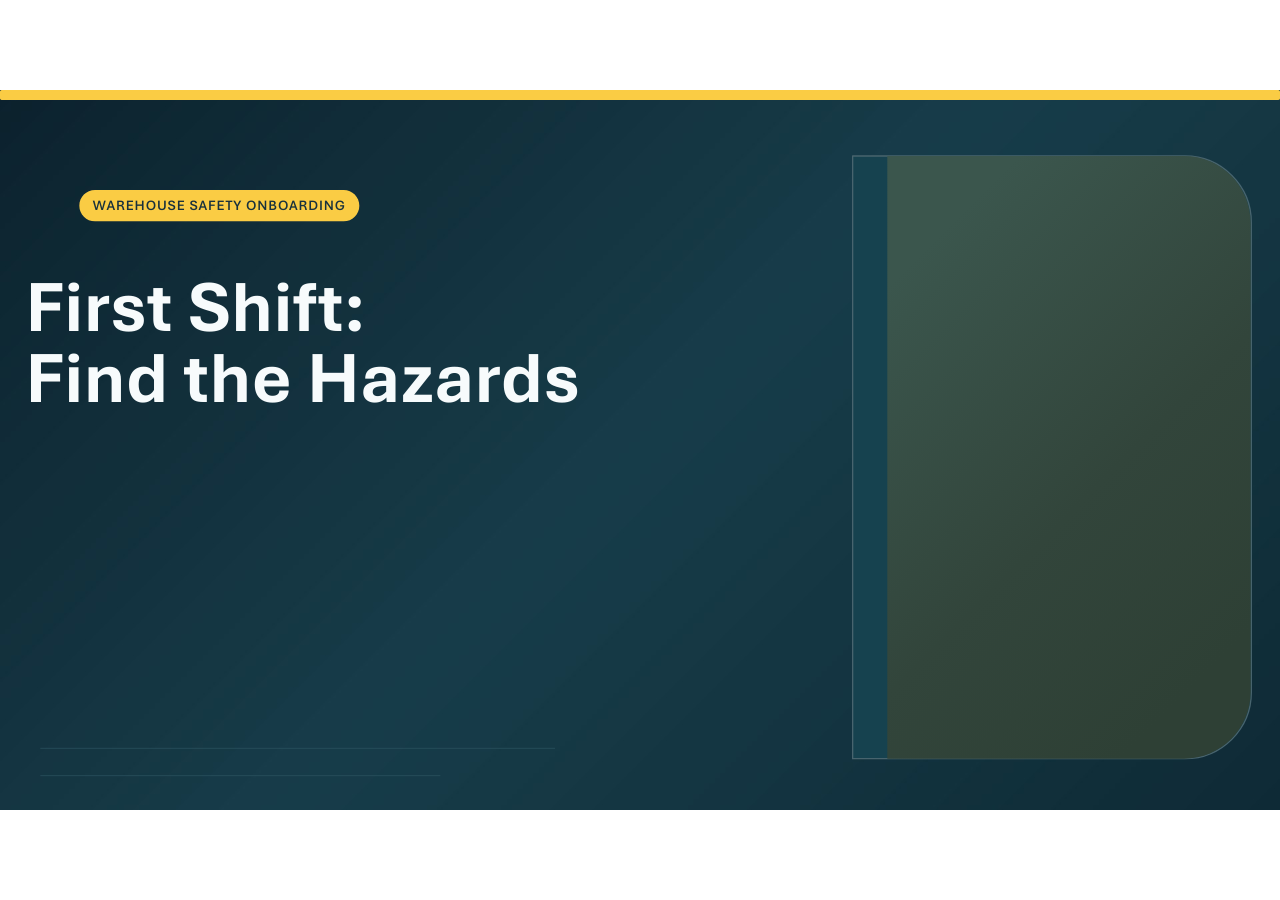
==== story.html @ 8f9c89ce "Publish First Shift onboarding course" ====
﻿<!doctype html>
<html lang="en-US">
<head>
  <meta charset="utf-8">
  <!-- Created using Storyline 360 x64 - http://www.articulate.com  -->
  <!-- version: 3.126.38052.0 -->
  <title>First Shift Onboarding</title>
  <meta http-equiv="x-ua-compatible" content="IE=edge"/>
  <meta name="viewport" content="width=device-width,initial-scale=1,user-scalable=no,shrink-to-fit=no,minimal-ui"/>
  <meta name="apple-mobile-web-app-capable" content="yes"/>
  <style>
    html, body { height: 100%; padding: 0; margin: 0 }
    #app { height: 100%; width: 100%; }
  </style>

  <script>
    window.DS = {};
    window.globals = {
      DATA_PATH_BASE: '',
      HAS_FRAME: true,
      HAS_SLIDE: true,

      lmsPresent: false,
      tinCanPresent: false,
      cmi5Present: false,
      aoSupport: false,
      scale: 'Scaled',
      captureRc: false,
      browserSize: 'optimal',
      bgColor: '#FFFFFF',
      features: 'DropInBase,EngagePromiseUpgrade,JsInteractions,Localization,LocalizationImage,PlayerMemoryEnhancements,SlideLevelScale,SlidePromiseUpgrade,StartupPromiseUpgrade',
      themeName: 'unified',
      preloaderColor: '#8C8C8C',
      suppressAnalytics: false,
      productChannel: 'stable',
      publishSource: 'storyline',
      aid: 'aid|fa138c93-b85c-40eb-9990-4e5378b3718a',
      cid: 'cedfbe96-9e7b-4e43-aa9d-172e8ffba620',
      playerVersion: '3.126.38052.0',
      publishTimestamp: '2026-10-05T07:05:16.5216376Z',
      maxIosVideoElements: 10,
      connectionSettings: { message: 'You%20are%20offline.%20Trying%20to%20reconnect...', useDarkTheme: true, mode: 'disabled' },
      hasFeature: function(feature) {
        return this.features.split(',').includes(feature);
      },
      
      parseParams: function(qs) {
        if (window.globals.parsedParams != null) {
          return window.globals.parsedParams;
        }
        qs = (qs || window.location.search.substr(1)).split('+').join(' ');
        var params = {},
            tokens,
            re = /[?&]?([^=]+)=([^&]*)/g;

        while (tokens = re.exec(qs)) {
          params[decodeURIComponent(tokens[1]).trim()] =
            decodeURIComponent(tokens[2]).trim();
        }
        window.globals.parsedParams = params;
        return params;
      }

    };

    if (window.flagsUnderTest != null) {
      window.globals.features = window.flagsUnderTest.reduce((accum, feature) => {
        if (!accum.includes(feature)) {
          accum.push(feature);
        }
        return accum;
      }, window.globals.features.split(',')).join();
    }
  </script>
  <script>
    var isIe11 = ('ActiveXObject' in window || window.MSBlobBuilder != null)
      && window.msCrypto != null && !window.ActiveXObject;
    if (isIe11) {
      window.globals.unsupportedBrowser = true;
      document.write(atob('[base64]'));
    }
  </script>

  <script>
    if (window.globals.hasFeature('Localization')) {
      
      
    }
  </script>

  
  
  <script>window.THREE = { };</script>
  
</head>
<body style="background: #FFFFFF" class="cs-HTML theme-unified">
  <!-- 360 -->
  <script>!function(){var e,i=/iPhone/i,o=/iPod/i,n=/iPad/i,t=/\biOS-universal(?:.+)Mac\b/i,r=/\bAndroid(?:.+)Mobile\b/i,a=/Android/i,d=/(?:SD4930UR|\bSilk(?:.+)Mobile\b)/i,p=/Silk/i,l=/Windows Phone/i,u=/\bWindows(?:.+)ARM\b/i,b=/BlackBerry/i,s=/BB10/i,c=/Opera Mini/i,f=/\b(CriOS|Chrome)(?:.+)Mobile/i,h=/Mobile(?:.+)Firefox\b/i,v=function(e){return void 0!==e&&"MacIntel"===e.platform&&"number"==typeof e.maxTouchPoints&&e.maxTouchPoints>1&&"undefined"==typeof MSStream};e=function(e){var m={userAgent:"",platform:"",maxTouchPoints:0};e||"undefined"==typeof navigator?"string"==typeof e?m.userAgent=e:e&&e.userAgent&&(m={userAgent:e.userAgent,platform:e.platform,maxTouchPoints:e.maxTouchPoints||0}):m={userAgent:navigator.userAgent,platform:navigator.platform,maxTouchPoints:navigator.maxTouchPoints||0};var g=m.userAgent,y=g.split("[FBAN");void 0!==y[1]&&(g=y[0]),void 0!==(y=g.split("Twitter"))[1]&&(g=y[0]);var A=function(e){return function(i){return i.test(e)}}(g),w={apple:{phone:A(i)&&!A(l),ipod:A(o),tablet:!A(i)&&(A(n)||v(m))&&!A(l),universal:A(t),device:(A(i)||A(o)||A(n)||A(t)||v(m))&&!A(l)},amazon:{phone:A(d),tablet:!A(d)&&A(p),device:A(d)||A(p)},android:{phone:!A(l)&&A(d)||!A(l)&&A(r),tablet:!A(l)&&!A(d)&&!A(r)&&(A(p)||A(a)),device:!A(l)&&(A(d)||A(p)||A(r)||A(a))||A(/\bokhttp\b/i)},windows:{phone:A(l),tablet:A(u),device:A(l)||A(u)},other:{blackberry:A(b),blackberry10:A(s),opera:A(c),firefox:A(h),chrome:A(f),device:A(b)||A(s)||A(c)||A(h)||A(f)},any:!1,phone:!1,tablet:!1};return w.any=w.apple.device||w.android.device||w.windows.device||w.other.device,w.phone=w.apple.phone||w.android.phone||w.windows.phone,w.tablet=w.apple.tablet||w.android.tablet||w.windows.tablet,w}(),"object"==typeof exports&&"undefined"!=typeof module?module.exports=e:"function"==typeof define&&define.amd?define((function(){return e})):this.isMobile=e}();
    window.isMobile.apple.tablet = window.isMobile.apple.tablet ||
      (navigator.platform === 'MacIntel' && navigator.maxTouchPoints > 1);
    window.isMobile.apple.device = window.isMobile.apple.device || window.isMobile.apple.tablet;
    window.isMobile.tablet = window.isMobile.tablet || window.isMobile.apple.tablet;
    window.isMobile.any = window.isMobile.any || window.isMobile.apple.tablet;
  </script>

  <div id="focus-sink" tabindex="-1"></div>

  <div id="preso"></div>
  <script>
    (function() {

      var classTypes = [ 'desktop', 'mobile', 'phone', 'tablet' ];

      var addDeviceClasses = function(prefix, testObj) {
        var curr, i;
        for (i = 0; i < classTypes.length; i++) {
          curr = classTypes[i];
          if (testObj[curr]) {
            document.body.classList.add(prefix + curr);
          }
        }
      };

      var params = window.globals.parseParams(),
          isDevicePreview = params.devicepreview === '1',
          isPhoneOverride = params.deviceType === 'phone' || (isDevicePreview && params.phone == '1'),
          isTabletOverride = (params.deviceType === 'tablet' || isDevicePreview) && !isPhoneOverride,
          isMobileOverride = isPhoneOverride || isTabletOverride;

      var deviceView = {
        desktop: !window.isMobile.any && !isMobileOverride,
        mobile: window.isMobile.any || isMobileOverride,
        phone: isPhoneOverride || (window.isMobile.phone && !isTabletOverride),
        tablet: isTabletOverride || window.isMobile.tablet
      };

      window.globals.deviceView = deviceView;
      window.isMobile.desktop = !window.isMobile.any;
      window.isMobile.mobile = window.isMobile.any;

      addDeviceClasses('view-', deviceView);

    })();
  </script>
  
  <script src='story_content/triggers.js' type=text/javascript></script>
<script src='story_content/user.js' type=text/javascript></script>
  <div class="slide-loader"></div>

  <script>
    var doc = document, loader = doc.body.querySelector('.slide-loader'); [ 1, 2, 3 ].forEach(function(n) { var d = doc.createElement('div'); d.style.backgroundColor = window.globals.preloaderColor; d.classList.add('mobile-loader-dot'); d.classList.add('dot' + n); loader.appendChild(d); });
  </script>

  <div class="mobile-load-title-overlay" style="display: none">
    <div class="mobile-load-title">First Shift Onboarding</div>
  </div>

  <div class="mobile-chrome-warning"></div>

  
<style>
  .warn-connection-dialog {
    display: none;
    background: transparent;
    pointer-events: all;
    position: fixed;
    left: 0;
    top: 0;
    width: 100%;
    height: 100%;
    z-index: 999;
  }

  .warn-connection-content {
    pointer-events: all;
    border-radius: 4px;
    background: white;
    border: 1px solid #E7E7E7;
    color: #333333;
    box-shadow: 0 2px 4px rgba(0, 0, 0, 0.25);
    transition: all 150ms ease-out;
    position: absolute;
    white-space: nowrap;
  }

  .view-phone.is-landscape .warn-connection-content {
    left: 23px;
    bottom: 23px;
  }

  .view-tablet.is-landscape .warn-connection-content {
    left: 50%;
    top: 20px;
    transform: translateX(-50%);
  }

  .view-mobile.is-portrait .warn-connection-content {
    transform: translate(-50%, calc(-100% - 15px));
  }

  .warn-connection-content p {
    display: inline-block;
    margin: 0 8px 0 0;
    line-height: 33px;
    font-size: 11px;
  }

  .warn-connection-content svg {
    position: relative;
    vertical-align: middle;
    margin: 0 2px 2px 8px;
  }

  .view-desktop .warn-connection-content {
    left: 1.5em;
    bottom: 1.5em;
  }

  .view-desktop .warn-connection-content p {
    font-size: 1.1em;
  }

  .is-offline .warn-connection-dialog {
    display: block;
  }

  .is-offline .cs-panel * {
    pointer-events: none !important;
  }

  .is-offline .cs-panel {
    pointer-events: all !important;
  }

  .is-offline #nav-controls * {
    pointer-events: none !important;
  }

  .is-offline #nav-controls {
    pointer-events: all !important;
  }
</style>

<div class="warn-connection-dialog" role="alertdialog" aria-modal="true" tabindex="0" aria-labelledby="warn-connection-message">
  <div class="warn-connection-content">
    <svg width="17" height="15" viewBox="0 0 17 15" xmlns="http://www.w3.org/2000/svg">
      <path fill="#8F0000" stroke="white" d="M16.07,12.98 L15.88,12.23 L9.51,1.21 C8.97,0.26,7.6,0.26,7.06,1.21 L0.69,12.23 C0.15,13.16,0.81,14.36,1.91,14.36 H14.65 C15.47,14.36,16.05,13.7,16.07,12.98 Z"/>
      <path fill="white" stroke="white" d="M8.58,5.5 C8.35,5.28,8.5,5.35,8.21,5.32 C8.09,5.35,7.97,5.49,7.96,5.67 C7.97,5.79,7.98,5.92,7.98,6.04 L7.98,6.04 C7.99,6.17,8,6.31,8.01,6.43 L8.01,6.44 C8.03,6.92,8.06,7.41,8.09,7.9 L8.09,7.9 C8.12,8.39,8.14,8.88,8.17,9.37 C8.17,9.39,8.18,9.42,8.2,9.44 C8.23,9.46,8.25,9.47,8.28,9.47 C8.31,9.47,8.34,9.46,8.35,9.44 C8.37,9.43,8.38,9.4,8.39,9.35 L8.39,9.34 C8.39,9.24,8.4,9.15,8.4,9.05 L8.4,9.05 C8.41,8.96,8.41,8.86,8.42,8.75 C8.43,8.44,8.45,8.12,8.47,7.81 L8.47,7.81 C8.49,7.49,8.51,7.18,8.53,6.87 C8.55,6.46,8.56,6.05,8.59,5.64 L8.6,5.62 C8.6,5.57,8.59,5.53,8.58,5.5 L8.21,5.32 Z"/>
      <circle fill="white" stroke="white" cx="8.3" cy="11.35" r="0.3"/>
    </svg>
    <p id="warn-connection-message">You are offline. Trying to reconnect...</p>
  </div>
</div>

<script>
  (function() {
    window.DS.connection = {
      warningShown: false,
      assets: {},
      loadingAssetGroup: false,
      retryDelay: 500
    };

    var connectionSettings = window.globals.connectionSettings || {};

    var useConnectionMessages = window.AbortController != null &&
      window.location.protocol != 'file:' &&
      connectionSettings.mode === 'normal';

    window.DS.connection.useConnectionMessages = useConnectionMessages;

    var assetCount = 0;
    var checkLoadedId;


    if (useConnectionMessages && connectionSettings != null) {
      var contentEl = document.querySelector('.warn-connection-content');
      var messageEl = contentEl.querySelector('p');

      if (connectionSettings.useDarkTheme) {
        contentEl.style.borderColor = '#BABBBA';
        contentEl.style.backgroundColor = '#282828';
        contentEl.style.color = '#FFFFFF';
      }

      if (connectionSettings.message != null) {
        messageEl.textContent = window.decodeURIComponent(connectionSettings.message);
      }
    }

    function checkAssetsReady() {
      for (var i in DS.connection.assets) {
        if (!DS.connection.assets[i].success) {
          return false;
        }
      }
      return true;
    }

    function stopAssetGroup() {
      if (!useConnectionMessages) { return; }

      assetCount = 0;

      DS.connection.oldAssetGroup = DS.connection.assets;
      DS.connection.assets = {};
      DS.connection.loadingAssetGroup = false;
      clearInterval(checkLoadedId);
    }

    function startAssetGroup() {
      if (!useConnectionMessages) { return; }
      var ticks = 0;
      clearInterval(checkLoadedId);
      checkLoadedId = setInterval(function() {
        var loaded = 0;
        if (assetCount === 0 && loaded === 0) {
          clearInterval(checkLoadedId);
          return;
        }

        for (var i in DS.connection.assets) {
          if (DS.connection.assets[i].success) {
            loaded++;
          }
        }

        if (assetCount === loaded && checkAssetsReady()) {
          for (var i in DS.connection.assets) {
            if (DS.connection.assets[i].action) {
              DS.connection.assets[i].action();
            }
          }
          hideWarning();
          stopAssetGroup();
        }
      }, 100)
    }

    function requiredAsset(url, action, retry, type) {
      if (!useConnectionMessages) { return; }
      if (DS.connection.assets[url]) { return; }

      DS.connection.assets[url] = {
        success: false, action: action, retry: retry, type: type
      };
      assetCount = Object.keys(DS.connection.assets).length;
      if (!DS.connection.loadingAssetGroup) {
        startAssetGroup();
      }
      DS.connection.loadingAssetGroup = true;
    }

    function assetLoaded(url) {
      if (!useConnectionMessages) { return; }
      if (DS.connection.assets[url]) {
        DS.connection.assets[url].success = true;
      }
    }

    function assetFailed(url) {
      if (!useConnectionMessages) { return; }
      if (!DS.connection.assets[url]) {
        if (/\.js$/.test(url) && url.indexOf('transcripts') === -1) {
          setTimeout(function() {
            if (DS.connection.lastSlideLoaded != null) {
              DS.connection.lastSlideLoaded();
            }
          }, DS.connection.retryDelay);
        }
        return;
      }
      if (!DS.connection.warningShown) { showWarning(); }
      if (DS.connection.assets[url].retry) {
        setTimeout(function() {
          if (!DS.connection.assets[url].success) {
            DS.connection.assets[url].retry()
          }
        }, DS.connection.retryDelay);
      }
    }

    function hideWarning() {
      document.body.classList.remove('is-offline');
      DS.connection.warningShown = false;
      enableKeys();
    }
    DS.connection.hideWarning = hideWarning

    function showWarning(btn) {
      document.body.classList.add('is-offline')
      DS.connection.warningShown = true;
      updateWarningPosition();
      disableKeys();
    }

    function updateWarningPosition() {
      if (!DS.connection.warningShown) {
        return;
      }

      var isPortrait = document.body.classList.contains('is-portrait');
      var isMobile = document.body.classList.contains('view-mobile');
      var warningEl = document.querySelector('.warn-connection-content');

      if (isPortrait && isMobile) {
        var slide = document.querySelector('.primary-slide');
        var slideRect = slide != null
          ? slide.getBoundingClientRect()
          : { top: window.innerHeight, left: 0, width: window.innerWidth };

        warningEl.style.top = `${slideRect.top}px`
        warningEl.style.left = `${slideRect.left + slideRect.width / 2}px`
      } else {
        warningEl.style.top = null;
        warningEl.style.left = null;
      }

      window.requestAnimationFrame(updateWarningPosition);
    }

    function onDisableKeyDown(e) {
      e.preventDefault();
      e.stopImmediatePropagation();
    }

    function onDisableKeyUp(e) {
      e.preventDefault();
      e.stopImmediatePropagation();
    }

    var accStyle = document.createElement('style');
    var warnDialogEl = document.querySelector('.warn-connection-dialog');

    function disableKeys() {
      if (DS.views && DS.views.nsStack && DS.views.nsStack.length === 1) {
        DS.views.nsStack[0].tabReachable = false
        DS.views.nsStack[0].updateTabIndex(true);
      }

      accStyle.innerHTML = '.acc-shadow-dom { display: none; }';
      document.body.appendChild(accStyle);

      warnDialogEl.parentNode.append(warnDialogEl);
      warnDialogEl.focus();
    }

    function enableKeys() {
      accStyle.remove();
      if (DS.views && DS.views.nsStack && DS.views.nsStack.length === 1 && DS.views.nsStack[0].name === '_frame') {
        DS.views.nsStack[0].tabReachable = true;
        DS.views.nsStack[0].updateTabIndex();
      }
    }

    // these will all be noops if the feature flag isn't set in
    // the data and `window.globals.features`
    DS.connection.requiredAsset = requiredAsset;
    DS.connection.assetLoaded = assetLoaded;
    DS.connection.assetFailed = assetFailed;
    DS.connection.stopAssetGroup = stopAssetGroup;
    DS.connection.startAssetGroup = startAssetGroup;
  })();
</script>


  <script>
    
    if (window.autoSpider && window.vInterfaceObject) {
      document.querySelector('.mobile-load-title-overlay').style.display = 'none';
    }
  </script>

  

  <link rel="stylesheet" href="html5/data/css/output.min.css" data-noprefix/>
</body>
<script src="html5/lib/scripts/bootstrapper.min.js"></script>
</html>
---- html5/data/css/output.min.css ----
@font-face {
  font-family: 'LatoBold Charset1_ Bold942B8394';
  src: url('[data-uri]');
  font-style: normal;
  font-weight: bold;
}
@font-face {
  font-family: 'Lato Charset1_ 5VyOm90tAFD50A84';
  src: url('[data-uri]');
  font-style: normal;
  font-weight: normal;
}
@font-face {
  font-family: 'Aptos SemiBold CharBold6E2EB7AB';
  src: url('[data-uri]');
  font-style: normal;
  font-weight: normal;
}
@font-face {
  font-family: 'AptosBold Charset1_BoldA182EE79';
  src: url('[data-uri]');
  font-style: normal;
  font-weight: bold;
}
@font-face {
  font-family: 'Aptos Charset1_ 6qMTqCM567AC45D';
  src: url('[data-uri]');
  font-style: normal;
  font-weight: normal;
}
@font-face {
  font-family: 'Aptos SemiBoldBold BoldC106CEB5';
  src: url('[data-uri]');
  font-style: normal;
  font-weight: bold;
}
@font-face {
  font-family: 'Roboto Charset1_ 67M360B7028204';
  src: url('[data-uri]');
  font-style: normal;
  font-weight: normal;
}
@font-face {
  font-family: 'Arial Charset1_ 6AXwXk1633E1BBF';
  src: url('[data-uri]');
  font-style: normal;
  font-weight: normal;
}
@font-face {
  font-family: 'Aptos SemiBold CharBold77FF0890';
  src: url('[data-uri]');
  font-style: normal;
  font-weight: normal;
}
@font-face {
  font-family: 'Aptos Charset0_v8wz5YtsA67E2412';
  src: url('[data-uri]');
  font-style: normal;
  font-weight: normal;
}
@font-face {
  font-family: 'AptosBold Charset0_BoldDDADAC31';
  src: url('[data-uri]');
  font-style: normal;
  font-weight: bold;
}
@font-face {
  font-family: 'Aptos SemiBoldBold BoldD4C46DD0';
  src: url('[data-uri]');
  font-style: normal;
  font-weight: bold;
}
@font-face {
  font-family: 'Roboto Charset0_v5lJSRq46A5EDB0';
  src: url('[data-uri]');
  font-style: normal;
  font-weight: normal;
}
@font-face {
  font-family: 'Arial Charset0_v8wz5YMo9EE9FF07';
  src: url('[data-uri]');
  font-style: normal;
  font-weight: normal;
}
@font-face {
  font-family: 'ArialBold Charset0_Bold3D70FAD3';
  src: url('[data-uri]');
  font-style: normal;
  font-weight: bold;
}
.cs-HTML {
  background: rgba(255, 255, 255, 1);
}
.cs-npnxnanbnsnfns00000000001 .cs-infopanel  {
  box-shadow: 0 1px 0 rgba(0, 0, 0, 0);
  background: rgba(255, 255, 255, 1);
}
.cs-npnxnanbnsnfns00000000001 .cs-infopanel .cs-link {
  color: rgba(88, 88, 88, 1);
}
.cs-npnxnanbnsnfns00000000001 .cs-infopanel .cs-link:hover {
  color: rgba(255, 255, 255, 1);
}
.cs-npnxnanbnsnfns00000000001 .cs-infopanel .cs-name {
  color: rgba(68, 68, 68, 1);
}
.cs-npnxnanbnsnfns00000000001 .cs-infopanel .cs-title {
  color: rgba(153, 153, 153, 1);
}
.cs-npnxnanbnsnfns00000000001 .cs-infopanelpopup  {
  box-shadow: 0 1px 0 rgba(0, 0, 0, 0);
  background: rgba(0, 0, 0, 0);
}
.cs-npnxnanbnsnfns00000000001 .cs-infopanelpopup .cs-link {
  color: rgba(255, 0, 0, 1);
}
.cs-npnxnanbnsnfns00000000001 .cs-infopanelpopup .cs-link:hover {
  color: rgba(255, 255, 255, 1);
}
.cs-npnxnanbnsnfns00000000001 .cs-infopanelpopup .cs-name {
  color: rgba(255, 255, 255, 1);
}
.cs-npnxnanbnsnfns00000000001 .cs-infopanelpopup .cs-bio {
  color: rgba(88, 88, 88, 1);
}
.cs-npnxnanbnsnfns00000000001 .cs-timer  {
  color: rgba(88, 88, 88, 1);
}
.cs-npnxnanbnsnfns00000000001 .cs-duration stop:first-child {
  stop-color: rgba(220, 220, 220, 1);
}
.cs-npnxnanbnsnfns00000000001 .cs-duration stop:last-child {
  stop-color: rgba(220, 220, 220, 1);
}
.cs-npnxnanbnsnfns00000000001 .cs-elapsed stop:first-child {
  stop-color: rgba(254, 227, 71, 1);
}
.cs-npnxnanbnsnfns00000000001 .cs-elapsed stop:last-child {
  stop-color: rgba(254, 227, 71, 1);
}
.cs-npnxnanbnsnfns00000000001 .cs-timer .cs-pie .cs-innerstroke {
  stroke: rgba(199, 199, 199, 1);
}
.cs-npnxnanbnsnfns00000000001 .cs-timer .cs-pie .cs-innerborder {
  stroke: rgba(255, 255, 255, 1);
}
.cs-npnxnanbnsnfns00000000001 .cs-window  {
  box-shadow: 0 8px 5px rgba(0, 0, 0, 0.2);
  border-color: rgba(49, 99, 0, 1);
  background: rgba(250, 250, 250, 1);
  color: rgba(70, 70, 70, 1);
}
.cs-npnxnanbnsnfns00000000001 .cs-window .cs-diva {
  border-color: rgba(0, 0, 0, 0);
}
.cs-npnxnanbnsnfns00000000001 .cs-window .cs-divb {
  border-color: rgba(0, 0, 0, 0);
}
.cs-npnxnanbnsnfns00000000001 .cs-editor .cs-editor-slide {
  color: rgba(255, 255, 255, 1);
}
.cs-npnxnanbnsnfns00000000001 .cs-editor .cs-editor-html {
  color: rgba(70, 70, 70, 1);
}
.cs-npnxnanbnsnfns00000000001 .cs-editor .cs-editor-button {
  text-shadow: 0 1px 0 rgba(0, 0, 0, 0);
  color: rgba(255, 255, 255, 1);
  border-color: rgba(33, 68, 0, 1);
  background: rgba(60, 124, 0, 1);
}
.cs-npnxnanbnsnfns00000000001 .cs-editor .cs-editor-button:hover {
  background: rgba(66, 142, 0, 1);
}
.cs-npnxnanbnsnfns00000000001 .cs-editor .cs-editor-button:active {
  background: rgba(46, 93, 0, 1);
}
.cs-npnxnanbnsnfns00000000001 .cs-listitem  {
  color: rgba(70, 70, 70, 1);
  border-color: none;
  border: 1px solid transparent;
}
.cs-npnxnanbnsnfns00000000001 .cs-listitem:hover {
  background: rgba(0, 0, 0, 0.05);
  border-color: rgba(142, 143, 142, 1) !important;
  border-width: 1px;
  border-radius: 2px;
  border-style: solid;
  box-sizing: border-box;
}
.cs-npnxnanbnsnfns00000000001 .cs-listitem.hover {
  background: rgba(0, 0, 0, 0.05);
  border-color: rgba(142, 143, 142, 1) !important;
  border-width: 1px;
  border-radius: 2px;
  border-style: solid;
  box-sizing: border-box;
}
.cs-npnxnanbnsnfns00000000001 .cs-glossary  {
  color: rgba(70, 70, 70, 1);
}
.cs-npnxnanbnsnfns00000000001 .cs-glossary .cs-scrolling-panel {
  background: rgba(0, 0, 0, 0);
}
.cs-npnxnanbnsnfns00000000001 .cs-glossary .cs-term.cs-selected .cs-choice-list-trigger {
  color: rgba(255, 255, 255, 1);
  background: rgba(255, 255, 255, 1);
}
.cs-npnxnanbnsnfns00000000001 .cs-glossary .cs-term.cs-selected .cs-choice-list-trigger:focus {
  color: rgba(255, 255, 255, 1);
  background: rgba(255, 255, 255, 1);
}
.cs-npnxnanbnsnfns00000000001 .cs-glossary .cs-term:hover .cs-choice-list-trigger {
  background: rgba(70, 70, 70, 1);
}
.cs-npnxnanbnsnfns00000000001 .cs-glossary .cs-term.hover .cs-choice-list-trigger {
  background: rgba(70, 70, 70, 1);
}
.cs-npnxnanbnsnfns00000000001 .cs-glossary .cs-term .cs-choice-list-trigger:focus {
  background: rgba(70, 70, 70, 1);
}
.cs-npnxnanbnsnfns00000000001 .cs-glossary .cs-diva {
  border-color: rgba(0, 0, 0, 0);
}
.cs-npnxnanbnsnfns00000000001 .cs-glossary .cs-divb {
  border-color: rgba(0, 0, 0, 0);
}
.cs-npnxnanbnsnfns00000000001 .cs-glossary .cs-divc {
  border-color: rgba(0, 0, 0, 0);
}
.cs-npnxnanbnsnfns00000000001 .cs-glossary .cs-heading {
  color: rgba(44, 47, 48, 1);
  font-weight: 700;
}
.note-content p span {
  color: rgba(70, 70, 70, 1);
  line-height: 1.4em;
  font-size: 103.769%;
}
.cs-npnxnanbnsnfns00000000001 .cs-resource .cs-separator {
  border-color: rgba(0, 0, 0, 0);
}
.cs-npnxnanbnsnfns00000000001 .cs-outline  {
  color: rgba(45, 45, 45, 1);
}
.cs-npnxnanbnsnfns00000000001 .cs-outline .cs-diva {
  border-color: rgba(0, 0, 0, 0);
}
.cs-npnxnanbnsnfns00000000001 .cs-outline .cs-divb {
  border-color: rgba(0, 0, 0, 0);
}
.cs-npnxnanbnsnfns00000000001 .cs-outline .cs-divc {
  border-color: rgba(0, 0, 0, 0);
}
.cs-npnxnanbnsnfns00000000001 .cs-outline .cs-search-filter:hover {
  color: rgba(0, 0, 0, 0);
}
.cs-npnxnanbnsnfns00000000001 .cs-outline .cs-search-filter.hover {
  color: rgba(0, 0, 0, 0);
}
.cs-npnxnanbnsnfns00000000001 .cs-transcript  {
  color: rgba(255, 255, 255, 1);
}
.cs-npnxnanbnsnfns00000000001 .cs-transcript .cs-div {
  border-color: rgba(0, 0, 0, 0);
}
.cs-npnxnanbnsnfns00000000001 .cs-tabs:not(.topmenu-item) {
  color: rgba(39, 43, 44, 1);
}
.cs-npnxnanbnsnfns00000000001 .cs-tabs .cs-inner-button:not(.topmenu-item) {
  text-shadow: 0 1px 0 rgba(0, 0, 0, 0);
}
.cs-npnxnanbnsnfns00000000001 .cs-tabs:hover:not(.topmenu-item) {
  color: rgba(39, 43, 44, 1);
}
.cs-npnxnanbnsnfns00000000001 .cs-tabs.cs-selected {
  background: rgba(0, 0, 0, 0);
  color: rgba(39, 43, 44, 1);
}
.cs-npnxnanbnsnfns00000000001 .cs-seekcontrol  {
  background: rgba(0, 0, 0, 0);
  border-color: rgba(0, 0, 0, 0);
}
.cs-npnxnanbnsnfns00000000001 .cs-seekcontrol .cs-button:hover .cs-icon {
  fill: rgba(255, 255, 255, 1);
}
.cs-npnxnanbnsnfns00000000001 .cs-seekcontrol .cs-button.hover .cs-icon {
  fill: rgba(255, 255, 255, 1);
}
.cs-npnxnanbnsnfns00000000001 .cs-seekcontrol .cs-button .cs-icon-shadow {
  fill: rgba(0, 0, 0, 0);
}
.cs-npnxnanbnsnfns00000000001 .cs-seekcontrol .cs-button .cs-icon {
  fill: rgba(140, 140, 140, 1);
}
.cs-npnxnanbnsnfns00000000001 .cs-seekcontrol .cs-seek .cs-fill {
  background: rgba(255, 255, 255, 0.6);
}
.cs-npnxnanbnsnfns00000000001 .cs-seekcontrol .cs-seek {
  background: rgba(142, 143, 142, 1);
  border-color: rgba(0, 0, 0, 0);
}
.cs-npnxnanbnsnfns00000000001 .cs-searchinput .cs-input {
  color: rgba(70, 70, 70, 1);
  border-color: rgba(0, 0, 0, 0);
  background: rgba(0, 0, 0, 0.05);
}
.cs-npnxnanbnsnfns00000000001 .cs-searchinput .cs-input:focus {
  color: rgba(44, 47, 48, 1);
  background: rgba(41, 41, 41, 1);
}
.cs-npnxnanbnsnfns00000000001 .cs-searchinput .cs-input:hover {
  box-shadow: inset 0 0 1px 0 rgba(69, 126, 19, 0);
}
.cs-npnxnanbnsnfns00000000001 .cs-searchinput .cs-input.hover {
  box-shadow: inset 0 0 1px 0 rgba(69, 126, 19, 0);
}
.cs-npnxnanbnsnfns00000000001 .cs-searchinput .cs-button .cs-icon {
  fill: rgba(88, 88, 88, 1);
}
.cs-npnxnanbnsnfns00000000001 .cs-searchinput .cs-button:hover {
  fill: rgba(63, 133, 0, 1);
}
.cs-npnxnanbnsnfns00000000001 .cs-searchinput .cs-button.hover {
  fill: rgba(63, 133, 0, 1);
}
.cs-npnxnanbnsnfns00000000001 .cs-menu  {
  box-shadow: 0 1px 0 rgba(0, 0, 0, 0);
  background: rgba(250, 250, 250, 1);
}
.cs-npnxnanbnsnfns00000000001 .cs-topmenu-item.active .cs-tab {
  background: rgba(250, 250, 250, 1);
}
.cs-npnxnanbnsnfns00000000001 .cs-logo  {
  box-shadow: 0 1px 0 rgba(37, 75, 0, 1);
  background: rgba(255, 255, 255, 0);
}
.cs-npnxnanbnsnfns00000000001 .cs-checkbox  {
  color: rgba(255, 255, 255, 1);
}
.cs-npnxnanbnsnfns00000000001 .cs-checkbox:hover {
  border-color: rgba(175, 221, 130, 1);
}
.cs-npnxnanbnsnfns00000000001 .cs-checkbox.hover {
  border-color: rgba(175, 221, 130, 1);
}
.cs-npnxnanbnsnfns00000000001 .cs-checkbox .cs-box {
  color: rgba(255, 255, 255, 1);
  border-color: rgba(42, 83, 0, 1);
}
.cs-npnxnanbnsnfns00000000001 .cs-checkbox .cs-box:checked::after {
  color: rgba(43, 196, 0, 1);
}
.cs-npnxnanbnsnfns00000000001 .cs-button  {
  text-shadow: 0 1px 0 rgba(0, 0, 0, 0);
  color: rgba(88, 88, 88, 1);
  border-color: rgba(0, 0, 0, 0);
  background: rgba(0, 0, 0, 0);
  box-shadow: 0 1px 0 rgba(0, 0, 0, 0);
}
.cs-npnxnanbnsnfns00000000001 .cs-button .cs-icon {
  fill: rgba(88, 88, 88, 1);
}
.cs-npnxnanbnsnfns00000000001 .cs-button .cs-icon-shadow {
  fill: rgba(0, 0, 0, 0);
}
.cs-npnxnanbnsnfns00000000001 .cs-button:hover {
  background: rgba(39, 43, 44, 1);
}
.cs-npnxnanbnsnfns00000000001 .cs-button.hover {
  background: rgba(39, 43, 44, 1);
}
.cs-npnxnanbnsnfns00000000001 .cs-button:active {
  background: rgba(0, 0, 0, 0);
}
.cs-npnxnanbnsnfns00000000001 .cs-button.cs-disabled:hover {
  background: rgba(0, 0, 0, 0);
}
.cs-npnxnanbnsnfns00000000001 .cs-button.cs-disabled.hover {
  background: rgba(0, 0, 0, 0);
}
.cs-npnxnanbnsnfns00000000001 .cs-button.cs-disabled:active {
  background: rgba(0, 0, 0, 0);
}
.cs-npnxnanbnsnfns00000000001 .cs-button.cs-volume:hover {
  background: rgba(0, 0, 0, 0);
}
.cs-npnxnanbnsnfns00000000001 .cs-button.cs-volume.hover {
  background: rgba(0, 0, 0, 0);
}
.cs-npnxnanbnsnfns00000000001 .cs-button.cs-volume:active {
  background: rgba(0, 0, 0, 0);
}
.cs-npnxnanbnsnfns00000000001.cs-base  {
  color: rgba(88, 88, 88, 1);
  border-color: rgba(255, 255, 255, 0);
  background: rgba(255, 255, 255, 1);
}
.cs-npnxnanbnsnfns00000000001.cs-base .cs-separator .cs-diva {
  background: rgba(250, 250, 250, 1);
}
.cs-npnxnanbnsnfns00000000001.cs-base .cs-separator .cs-divb {
  background: rgba(0, 0, 0, 0);
}
.cs-npnxnanbnsnfns00000000001.cs-base .cs-topmenu-item.active .cs-tab {
  border-color: rgba(250, 250, 250, 1);
}
.cs-npnxnanbnsnfns00000000001.cs-base .cs-topmenu-item.active .cs-panel {
  border-color: rgba(250, 250, 250, 1);
}
.cs-npnxnanbnsnfns00000000001.cs-base .cs-left {
  background: rgba(250, 250, 250, 1);
}
.cs-npnxnanbnsnfns00000000001.cs-base .cs-area-primary .cs-slide-container {
  background: rgba(255, 255, 255, 1);
}
.cs-npnxnanbnsnfns00000000001.cs-base.cs-custom-theme .cs-brandhighlight-bg {
  background: rgba(72, 147, 184, 1) !important;
}
.cs-npnxnanbnsnfns00000000001.cs-base.cs-custom-theme .cs-brandhighlight-secondary-bg {
  background: rgba(72, 147, 184, 1) !important;
}
.cs-npnxnanbnsnfns00000000001.cs-base.cs-custom-theme .cs-brandhighlight-border {
  border-color: rgba(72, 147, 184, 1) !important;
}
.cs-npnxnanbnsnfns00000000001.cs-base.cs-custom-theme .cs-brandhighlight-text {
  color: rgba(72, 147, 184, 1) !important;
}
.cs-npnxnanbnsnfns00000000001.cs-base.cs-custom-theme .cs-brandhighlight-fill {
  fill: rgba(72, 147, 184, 1) !important;
}
.cs-npnxnanbnsnfns00000000001.cs-base.cs-custom-theme .cs-listitem.cs-selected {
  background-color: rgba(0, 0, 0, 0.05) !important;
}
.cs-npnxnanbnsnfns00000000001 .cs-volume::-moz-range-thumb {
  border-color: rgba(43, 85, 0, 1);
  box-shadow: inset 0 0 1px 0 rgba(43, 85, 0, 1);
  background: rgba(255, 255, 255, 1);
}
.cs-npnxnanbnsnfns00000000001 .cs-volume::-ms-thumb {
  border-color: rgba(43, 85, 0, 1);
  box-shadow: inset 0 0 1px 0 rgba(43, 85, 0, 1);
  background: rgba(255, 255, 255, 1);
}
.cs-npnxnanbnsnfns00000000001 .cs-volume::-webkit-slider-thumb {
  border-color: rgba(43, 85, 0, 1);
  box-shadow: inset 0 0 1px 0 rgba(43, 85, 0, 1);
  background: rgba(255, 255, 255, 1);
}
.cs-npnxnanbnsnfns00000000001 .cs-volume::-moz-range-track {
  border-color: rgba(66, 140, 1, 1);
  background: rgba(142, 143, 142, 1);
}
.cs-npnxnanbnsnfns00000000001 .cs-volume::-ms-track {
  border-color: rgba(66, 140, 1, 1);
  background: rgba(142, 143, 142, 1);
}
.cs-npnxnanbnsnfns00000000001 .cs-volume::-webkit-slider-runnable-track {
  border-color: rgba(66, 140, 1, 1);
  background: rgba(142, 143, 142, 1);
}
body.show-focus .tab-focus-box {
  box-shadow: 0 0 0 1px rgba(255, 255, 0, 1), 0 0 0 3px rgba(0, 32, 96, 1), 0 0 5px 5px rgba(255, 255, 0, 1);
  border-color: transparent;
  outline: 2px transparent solid;
}
.skipnav {
  box-shadow: 0 0 0 1px rgba(255, 255, 0, 1), 0 0 0 3px rgba(0, 32, 96, 1), 0 0 5px 5px rgba(255, 255, 0, 1);
  border-color: transparent;
  outline: 2px transparent solid;
}
.cs-npnxnanbnsnfns00000000001 .cs-listitem:hover {
  color: none;
}
.cs-npnxnanbnsnfns00000000001 .cs-listitem.hover {
  color: none;
}
.cs-npnxnanbnsnfns00000000001 .cs-listitem.cs-viewed {
  color: #464646;
}
.cs-npnxnanbnsnfns00000000001 .cs-listitem {
  color: #464646;
}
.cs-npnxnanbnsnfns00000000001 .cs-listitem:hover .cs-icon-carrot * {
  fill: none;
}
.cs-npnxnanbnsnfns00000000001 .cs-listitem.hover .cs-icon-carrot * {
  fill: none;
}
.cs-npnxnanbnsnfns00000000001 .cs-listitem .cs-icon-carrot {
  color: none;
  top: calc(3px);
}
.cs-npnxnanbnsnfns00000000001 .cs-listitem .cs-icon-carrot .cs-shadow {
  color: #2C2F30;
}
.cs-npnxnanbnsnfns00000000001 .item-collapsible .is-scene {
  color: #2C2F30 !important;
  font-weight: 700;
}
.cs-npnxnanbnsnfns00000000001 .is-scene .cs-icon-carrot * {
  color: #2C2F30 !important;
  font-weight: 700;
}
.cs-npnxnanbnsnfns00000000001 .is-scene:not(.outline-links-collapse) > a {
  color: #2C2F30;
}
.cs-npnxnanbnsnfns00000000001 .is-scene:not(.outline-links-collapse) .cs-icon-carrot * {
  fill: none !important;
  color: #2C2F30 !important;
}
.cs-npnxnanbnsnfns00000000001 .tabs, .cs-npnxnanbnsnfns00000000001 .cs-logo {
  border-bottom: 1px solid rgba(142, 143, 142, 1);
}
.cs-npnxnanbnsnfns00000000001 .area-secondary-wrapper:after {
  background-image: url('[data-uri]');
  background-size: 100%;
}
.cs-npnxnanbnsnfns00000000001 .panel-footer {
  background: #FAFAFA;
}
.cs-npnxnanbnsnfns00000000001 #outline-search {
  background: rgba(0, 0, 0, 0.05);
  border-color: rgba(142, 143, 142, 1);
  border-width: 1px;
  border-style: solid;
}
.cs-npnxnanbnsnfns00000000001 .topmenu-panel #outline-search {
  background: #EAEAEA;
}
.cs-npnxnanbnsnfns00000000001 .search-icon circle, .cs-npnxnanbnsnfns00000000001 .search-icon path {
  stroke: #585858;
}
.cs-npnxnanbnsnfns00000000001 #outline-search input[type   =search] {
  color: #2C2F30;
}
.cs-npnxnanbnsnfns00000000001 #outline-search ::-webkit-input-placeholder {
  color: #464646 !important;
}
.cs-npnxnanbnsnfns00000000001 #outline-search :-ms-input-placeholder {
  color: #464646 !important;
}
.cs-npnxnanbnsnfns00000000001 #outline-search ::-moz-placeholder {
  color: #464646 !important;
  opacity: 1;
}
.cs-npnxnanbnsnfns00000000001 .cs-topmenu-item.active, body:not(.is-touchable-tablet) .cs-npnxnanbnsnfns00000000001 .cs-topmenu-item:hover {
  color: #272B2C;
}
.cs-npnxnanbnsnfns00000000001 .cs-topmenu-item.button-tapped {
  color: #272B2C;
}
.cs-npnxnanbnsnfns00000000001 .cs-topmenu-item.active .cs-tab, .cs-npnxnanbnsnfns00000000001 .cs-topmenu-item .cs-tab {
  background: transparent !important;
  border: none !important;
}
.cs-npnxnanbnsnfns00000000001 .top-tabs-drop-icon div {
  background: #585858;
}
.cs-npnxnanbnsnfns00000000001 .cs-panel.topmenu-panel .panel-content, .cs-npnxnanbnsnfns00000000001 .top-tabs-drop {
  background: #FAFAFA;
}
.cs-npnxnanbnsnfns00000000001 .cs-topmenu-item.active .cs-panel {
  background: #FAFAFA;
}
.cs-npnxnanbnsnfns00000000001 .cs-menu.topmenu-panel, .cs-npnxnanbnsnfns00000000001 .top-tabs-drop {
  border: 1px solid rgba(250, 250, 250, 1) !important;
  border-radius: 3px;
}
.cs-npnxnanbnsnfns00000000001 .resources .resources-list a:hover {
  background: rgba(0, 0, 0, 0.05);
}
body:not(.is-touchable-tablet) .cs-npnxnanbnsnfns00000000001 .resources .resources-list a:hover {
  background: rgba(0, 0, 0, 0.05);
}
.cs-npnxnanbnsnfns00000000001 .resources .resources-list a.hover {
  background: rgba(0, 0, 0, 0.05);
}
body:not(.is-touchable-tablet) .cs-npnxnanbnsnfns00000000001 .resources .resources-list a.hover {
  background: rgba(0, 0, 0, 0.05);
}
.cs-npnxnanbnsnfns00000000001 .resources .resources-list a.button-tapped {
  background: rgba(0, 0, 0, 0.05);
}
.cs-npnxnanbnsnfns00000000001 .cs-icon path, .cs-npnxnanbnsnfns00000000001 .cs-icon rect, .cs-npnxnanbnsnfns00000000001 .cs-icon polygon, .cs-npnxnanbnsnfns00000000001 .menu-icon-wrapper.menu-icon-wrapper-hover path {
  fill: #585858;
}
.cs-npnxnanbnsnfns00000000001 .cs-icon .icon-stroke-only {
  fill: none !important;
  stroke: #585858 !important;
}
body:not(.is-touchable-tablet) .cs-npnxnanbnsnfns00000000001 .cs-button:hover .cs-icon path, body:not(.is-touchable-tablet) .cs-npnxnanbnsnfns00000000001 .cs-button:hover .cs-icon rect, body:not(.is-touchable-tablet) .cs-npnxnanbnsnfns00000000001 .cs-button:hover .cs-icon polygon {
  fill: #272B2C;
}
body:not(.is-touchable-tablet) .cs-npnxnanbnsnfns00000000001 .cs-tabs:hover .search-icon circle, body:not(.is-touchable-tablet) .cs-npnxnanbnsnfns00000000001 .cs-tabs:hover .search-icon path {
  stroke: #272B2C;
}
.cs-npnxnanbnsnfns00000000001 .cs-button.button-tapped .cs-icon path, .cs-npnxnanbnsnfns00000000001 .cs-button.button-tapped .cs-icon rect, .cs-npnxnanbnsnfns00000000001 .cs-button.button-tapped .cs-icon polygon {
  fill: #272B2C;
}
body:not(.is-touchable-tablet) .cs-npnxnanbnsnfns00000000001 .cs-button:hover .cs-icon .icon-stroke-only {
  fill: none !important;
  stroke: #272B2C !important;
}
.cs-npnxnanbnsnfns00000000001 .cs-button:button-tapped .cs-icon .icon-stroke-only {
  fill: none !important;
  stroke: #272B2C !important;
}
.cs-npnxnanbnsnfns00000000001 .menu-icon-wrapper.menu-icon-wrapper-hover svg path {
  fill: #272B2C;
}
.floating-sidebar:not(.sidebar-closed) .cs-npnxnanbnsnfns00000000001 #hamburger .menu-icon-wrapper svg path {
  fill: #BABBBA;
}
.floating-sidebar:not(.sidebar-closed) .cs-npnxnanbnsnfns00000000001 #hamburger .menu-icon-wrapper.menu-icon-wrapper-hover svg path {
  fill: #F8F8F8;
}
.cs-npnxnanbnsnfns00000000001 .volume .btn:before {
  background-image: url('[data-uri]');
}
.cs-npnxnanbnsnfns00000000001 .volume-track {
  background: #8E8F8E;
}
.cs-npnxnanbnsnfns00000000001 .volume-icon circle {
  stroke: #585858;
}
.cs-npnxnanbnsnfns00000000001 .cs-settings > .settings-panel {
  background: #FAFAFA;
  border: 1px solid rgba(250, 250, 250, 1) !important;
  border-radius: 3px;
}
.cs-npnxnanbnsnfns00000000001 .cs-settings > .panel-down-arrow {
  fill: #FAFAFA;
}
.cs-npnxnanbnsnfns00000000001 .switch-toggle .border {
  stroke: #919191;
}
.cs-npnxnanbnsnfns00000000001 .switch-toggle .thumb-off .thumb {
  fill: #585858;
}
.cs-npnxnanbnsnfns00000000001 .switch-toggle .thumb-on .track {
  fill: rgba(72, 147, 184, 0.3);
}
.cs-npnxnanbnsnfns00000000001 .switch-toggle .thumb-off .track {
  fill: rgba(233, 233, 233, 1);
}
.cs-npnxnanbnsnfns00000000001 .switch-label {
  color: #464646;
}
.cs-npnxnanbnsnfns00000000001 .cs-panel .scrollarea-btn:after {
  background: rgba(88, 88, 88, 0.8);
}
.scrollarea-scrollbar:hover .scrollarea-btn:after, .scrollarea-scrollbar.highlight-scrollbar .scrollarea-btn:after {
  background: rgba(88, 88, 88, 0.8);
}
.floating-sidebar .sidebar-overlay {
  background: rgba(0, 0, 0, 0.85);
}
.cs-npnxnanbnsnfns00000000001 .overlay-message {
  background: rgba(0, 0, 0, 0.85);
}
.cs-npnxnanbnsnfns00000000001 .top-ui-bg, .cs-npnxnanbnsnfns00000000001 .bottom-ui-bg, .cs-npnxnanbnsnfns00000000001 .right-ui-bg, .cs-npnxnanbnsnfns00000000001 .left-ui-bg {
  background: rgba(255, 255, 255, 0.8);
}
.cs-npnxnanbnsnfns00000000001 .circle-progress-bg {
  fill: #FFFFFF;
}
.cs-npnxnanbnsnfns00000000001 .circle-progress-well {
  fill: #8E8F8E;
}
.cs-npnxnanbnsnfns00000000001 .circle-progress-pie {
  stroke: #8E8F8E;
}
.cs-npnxnanbnsnfns00000000001 .lightbox .option-pane {
  background: rgba(255, 255, 255, 0.8);
}
.cs-npnxnanbnsnfns00000000001 .lightbox .option-pane:before {
  background: #FFFFFF;
}
.cs-npnxnanbnsnfns00000000001 .message-window {
  background: #FAFAFA;
  border: 1px solid rgba(70, 70, 70, 1) !important;
  border-radius: 3px;
}
.cs-npnxnanbnsnfns00000000001 .message-window-header p, .cs-npnxnanbnsnfns00000000001 .message-window-text {
  color: #464646;
}
.cs-npnxnanbnsnfns00000000001 .message-window-header p {
  border-bottom: 1px solid rgba(70, 70, 70, 1);
}
.cs-npnxnanbnsnfns00000000001 .message-window button.slide-object-button {
  border: 1px solid rgba(70, 70, 70, 1) !important;
}
.cs-npnxnanbnsnfns00000000001 .message-window button.slide-object-button:hover {
  background: rgba(0, 0, 0, 0.05) !important;
}
.message-window .slide-object-button tspan, .message-window .slide-object-button-text tspan {
  fill: #464646 !important;
}
body:not(.is-touchable-tablet) .cs-npnxnanbnsnfns00000000001 .cs-button:hover .text {
  color: #272B2C;
}
.cs-npnxnanbnsnfns00000000001 .cs-button.button-tapped .text {
  color: #272B2C;
}
.cs-npnxnanbnsnfns00000000001.cs-base {
  background: #FFFFFF;
}
.cs-npnxnanbnsnfns00000000001 .cs-menu {
  background: transparent;
}
.cs-npnxnanbnsnfns00000000001 .progress-bar .progress-bar-fill:after {
  background: #4893B8 !important;
}
.cs-npnxnanbnsnfns00000000001 .volume-dot {
  background: #4893B8 !important;
}
.fn-npnxnanbsnfns00000000001 {
  font-family: 'Lato22AB4CAF';
  -webkit-font-variant-ligatures: no-common-ligatures;
  font-variant-ligatures: no-common-ligatures;
}
.fn-pxabnsnfns00000000001 {
  font-family: 'Lato22AB4CAF';
  -webkit-font-variant-ligatures: no-common-ligatures;
  font-variant-ligatures: no-common-ligatures;
}
.fn-npxnabnsnfns00000000001 {
  font-family: 'Lato22AB4CAF';
  -webkit-font-variant-ligatures: no-common-ligatures;
  font-variant-ligatures: no-common-ligatures;
}
.fn-npnxnanbnsnfns00000000001 {
  font-family: 'Lato22AB4CAF';
  -webkit-font-variant-ligatures: no-common-ligatures;
  font-variant-ligatures: no-common-ligatures;
}
.fn-pxabnsnfns00000000000 {
  font-family: 'Lato22AB4CAF';
  -webkit-font-variant-ligatures: no-common-ligatures;
  font-variant-ligatures: no-common-ligatures;
}
@font-face {
  font-family: 'Lato22AB4CAF';
  src: url('[data-uri]');
  font-style: normal;
  font-weight: bold;
}
@font-face {
  font-family: 'Lato22AB4CAF';
  src: url('[data-uri]');
  font-style: normal;
  font-weight: normal;
}
.cs-ResumePromptSlide .cs-6ib5LRExeMw-ResumePromptSlide-btn0 {
  color: rgba(255, 255, 255, 1);
  border-color: rgba(33, 68, 0, 1);
  background: rgba(60, 124, 0, 1);
  text-shadow: 0 1px 0 rgba(0, 0, 0, 0);
}
.cs-ResumePromptSlide .cs-6ib5LRExeMw-ResumePromptSlide-btn0 .cs-html {
  color: rgba(70, 70, 70, 1);
}
.cs-ResumePromptSlide .cs-6ib5LRExeMw-ResumePromptSlide-btn0 .cs-slide {
  border-color: rgba(255, 255, 255, 1);
}
.cs-ResumePromptSlide .cs-6ib5LRExeMw-ResumePromptSlide-btn0:hover {
  background: rgba(66, 142, 0, 1);
}
.cs-ResumePromptSlide .cs-6ib5LRExeMw-ResumePromptSlide-btn0:active {
  background: rgba(46, 93, 0, 1);
}
.cs-ResumePromptSlide .cs-6ib5LRExeMw-ResumePromptSlide-btn1 {
  color: rgba(255, 255, 255, 1);
  border-color: rgba(33, 68, 0, 1);
  background: rgba(60, 124, 0, 1);
  text-shadow: 0 1px 0 rgba(0, 0, 0, 0);
}
.cs-ResumePromptSlide .cs-6ib5LRExeMw-ResumePromptSlide-btn1 .cs-html {
  color: rgba(70, 70, 70, 1);
}
.cs-ResumePromptSlide .cs-6ib5LRExeMw-ResumePromptSlide-btn1 .cs-slide {
  border-color: rgba(255, 255, 255, 1);
}
.cs-ResumePromptSlide .cs-6ib5LRExeMw-ResumePromptSlide-btn1:hover {
  background: rgba(66, 142, 0, 1);
}
.cs-ResumePromptSlide .cs-6ib5LRExeMw-ResumePromptSlide-btn1:active {
  background: rgba(46, 93, 0, 1);
}
.cs-ExternalInterfaceErrorSlide .cs-buttonOK {
  color: rgba(255, 255, 255, 1);
  border-color: rgba(33, 68, 0, 1);
  background: rgba(60, 124, 0, 1);
  text-shadow: 0 1px 0 rgba(0, 0, 0, 0);
}
.cs-ExternalInterfaceErrorSlide .cs-buttonOK .cs-html {
  color: rgba(70, 70, 70, 1);
}
.cs-ExternalInterfaceErrorSlide .cs-buttonOK .cs-slide {
  border-color: rgba(255, 255, 255, 1);
}
.cs-ExternalInterfaceErrorSlide .cs-buttonOK:hover {
  background: rgba(66, 142, 0, 1);
}
.cs-ExternalInterfaceErrorSlide .cs-buttonOK:active {
  background: rgba(46, 93, 0, 1);
}
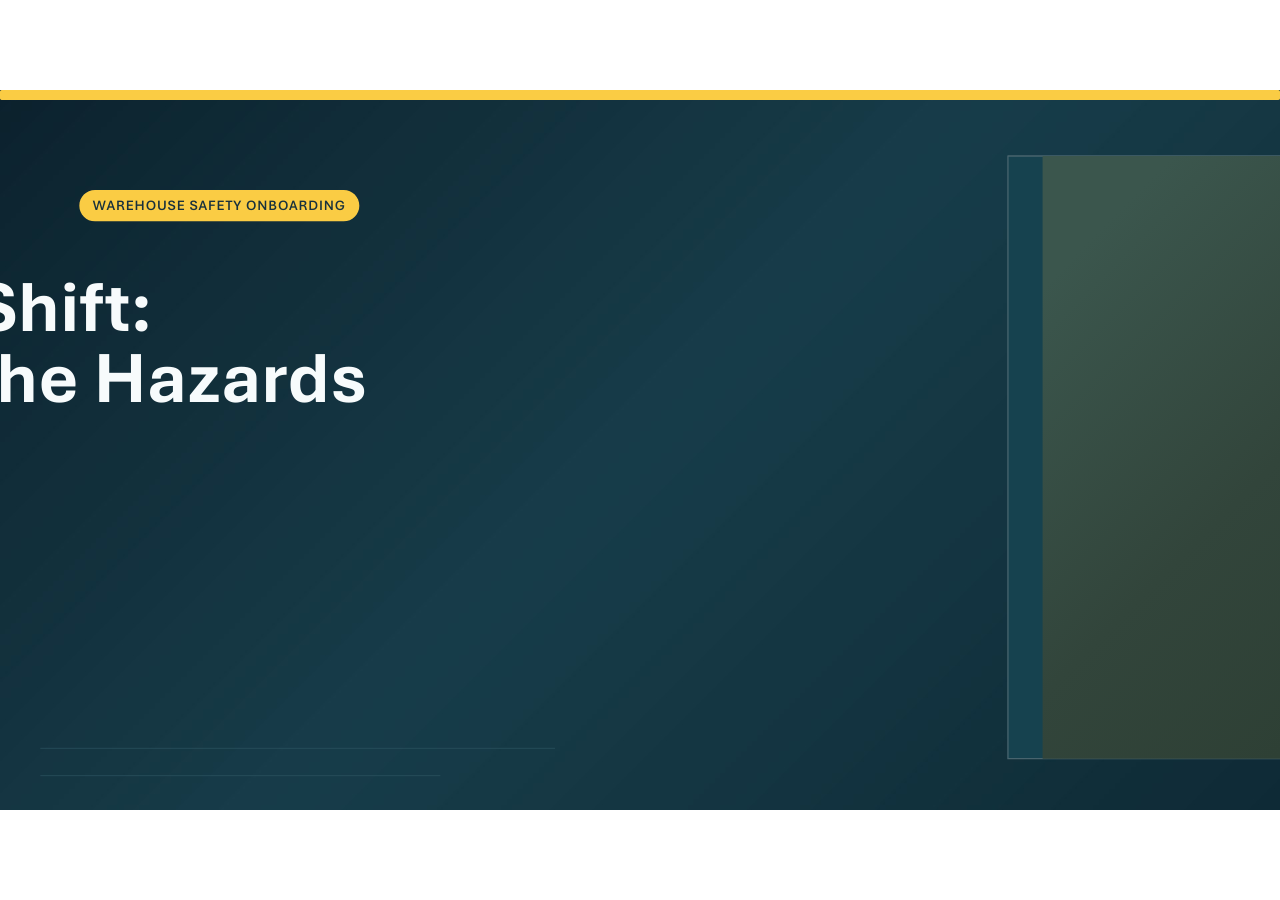
==== commit d6075169: "Update" ====
--- a/story.html
+++ b/story.html
@@ -37,7 +37,7 @@
       aid: 'aid|fa138c93-b85c-40eb-9990-4e5378b3718a',
       cid: 'cedfbe96-9e7b-4e43-aa9d-172e8ffba620',
       playerVersion: '3.126.38052.0',
-      publishTimestamp: '2026-10-05T07:05:16.5216376Z',
+      publishTimestamp: '2026-10-05T07:48:15.4979618Z',
       maxIosVideoElements: 10,
       connectionSettings: { message: 'You%20are%20offline.%20Trying%20to%20reconnect...', useDarkTheme: true, mode: 'disabled' },
       hasFeature: function(feature) {
--- a/html5/data/css/output.min.css
+++ b/html5/data/css/output.min.css
@@ -1,47 +1,47 @@
 @font-face {
-  font-family: 'LatoBold Charset1_ Bold942B8394';
+  font-family: 'LatoBold Charset1_ Bold7CF884FA';
   src: url('[data-uri]');
   font-style: normal;
   font-weight: bold;
 }
 @font-face {
-  font-family: 'Lato Charset1_ 5VyOm90tAFD50A84';
+  font-family: 'Lato Charset1_ 5tAEuEpD89282516';
   src: url('[data-uri]');
   font-style: normal;
   font-weight: normal;
 }
 @font-face {
-  font-family: 'Aptos SemiBold CharBold6E2EB7AB';
+  font-family: 'Aptos SemiBold CharBold40E64D10';
   src: url('[data-uri]');
   font-style: normal;
   font-weight: normal;
 }
 @font-face {
-  font-family: 'AptosBold Charset1_BoldA182EE79';
+  font-family: 'AptosBold Charset1_Bold31886ED5';
   src: url('[data-uri]');
   font-style: normal;
   font-weight: bold;
 }
 @font-face {
-  font-family: 'Aptos Charset1_ 6qMTqCM567AC45D';
+  font-family: 'Aptos Charset1_ 5iFqjpM02ECD06D';
   src: url('[data-uri]');
   font-style: normal;
   font-weight: normal;
 }
 @font-face {
-  font-family: 'Aptos SemiBoldBold BoldC106CEB5';
+  font-family: 'Aptos SemiBoldBold BoldABF34F39';
   src: url('[data-uri]');
   font-style: normal;
   font-weight: bold;
 }
 @font-face {
-  font-family: 'Roboto Charset1_ 67M360B7028204';
+  font-family: 'Roboto Charset1_ 5XpIBDDF8FB5A3';
   src: url('[data-uri]');
   font-style: normal;
   font-weight: normal;
 }
 @font-face {
-  font-family: 'Arial Charset1_ 6AXwXk1633E1BBF';
+  font-family: 'Arial Charset1_ 6T2hUwf46B66652';
   src: url('[data-uri]');
   font-style: normal;
   font-weight: normal;
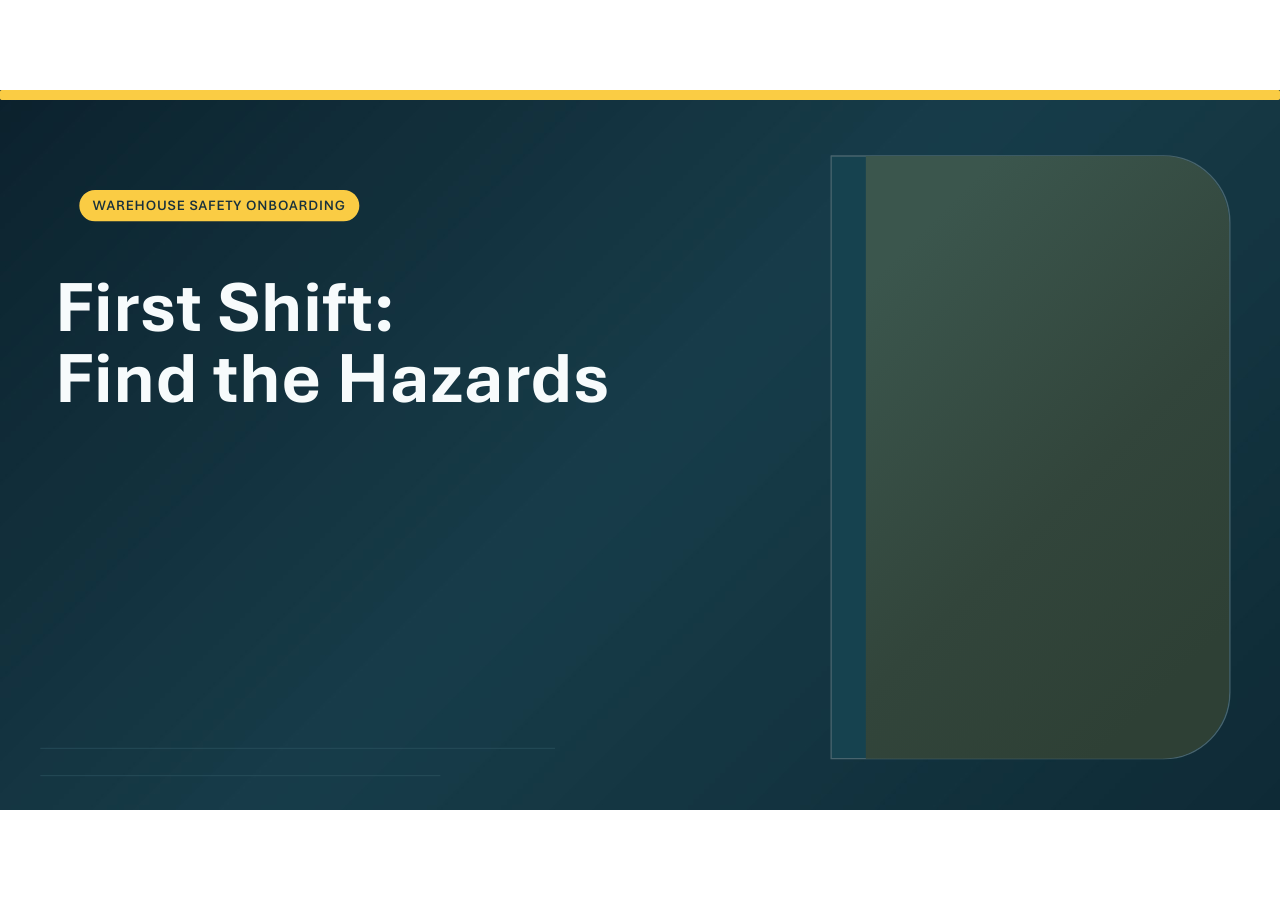
==== commit 9634ccc2: "Update" ====
--- a/story.html
+++ b/story.html
@@ -37,7 +37,7 @@
       aid: 'aid|fa138c93-b85c-40eb-9990-4e5378b3718a',
       cid: 'cedfbe96-9e7b-4e43-aa9d-172e8ffba620',
       playerVersion: '3.126.38052.0',
-      publishTimestamp: '2026-10-05T07:48:15.4979618Z',
+      publishTimestamp: '2026-10-05T08:06:26.5450383Z',
       maxIosVideoElements: 10,
       connectionSettings: { message: 'You%20are%20offline.%20Trying%20to%20reconnect...', useDarkTheme: true, mode: 'disabled' },
       hasFeature: function(feature) {
--- a/html5/data/css/output.min.css
+++ b/html5/data/css/output.min.css
@@ -1,47 +1,47 @@
 @font-face {
-  font-family: 'LatoBold Charset1_ Bold7CF884FA';
+  font-family: 'LatoBold Charset1_ Bold2C030B51';
   src: url('[data-uri]');
   font-style: normal;
   font-weight: bold;
 }
 @font-face {
-  font-family: 'Lato Charset1_ 5tAEuEpD89282516';
+  font-family: 'Lato Charset1_ 6DGILOKw0F97781F';
   src: url('[data-uri]');
   font-style: normal;
   font-weight: normal;
 }
 @font-face {
-  font-family: 'Aptos SemiBold CharBold40E64D10';
+  font-family: 'Aptos SemiBold CharBoldE2B853E5';
   src: url('[data-uri]');
   font-style: normal;
   font-weight: normal;
 }
 @font-face {
-  font-family: 'AptosBold Charset1_Bold31886ED5';
+  font-family: 'AptosBold Charset1_BoldB51F212D';
   src: url('[data-uri]');
   font-style: normal;
   font-weight: bold;
 }
 @font-face {
-  font-family: 'Aptos Charset1_ 5iFqjpM02ECD06D';
+  font-family: 'Aptos Charset1_ 5W3Gbs74BB112C2';
   src: url('[data-uri]');
   font-style: normal;
   font-weight: normal;
 }
 @font-face {
-  font-family: 'Aptos SemiBoldBold BoldABF34F39';
+  font-family: 'Aptos SemiBoldBold Bold231798B3';
   src: url('[data-uri]');
   font-style: normal;
   font-weight: bold;
 }
 @font-face {
-  font-family: 'Roboto Charset1_ 5XpIBDDF8FB5A3';
+  font-family: 'Roboto Charset1_ 60tm8G339C4FD3';
   src: url('[data-uri]');
   font-style: normal;
   font-weight: normal;
 }
 @font-face {
-  font-family: 'Arial Charset1_ 6T2hUwf46B66652';
+  font-family: 'Arial Charset1_ 5uQpWI041B417DC';
   src: url('[data-uri]');
   font-style: normal;
   font-weight: normal;
